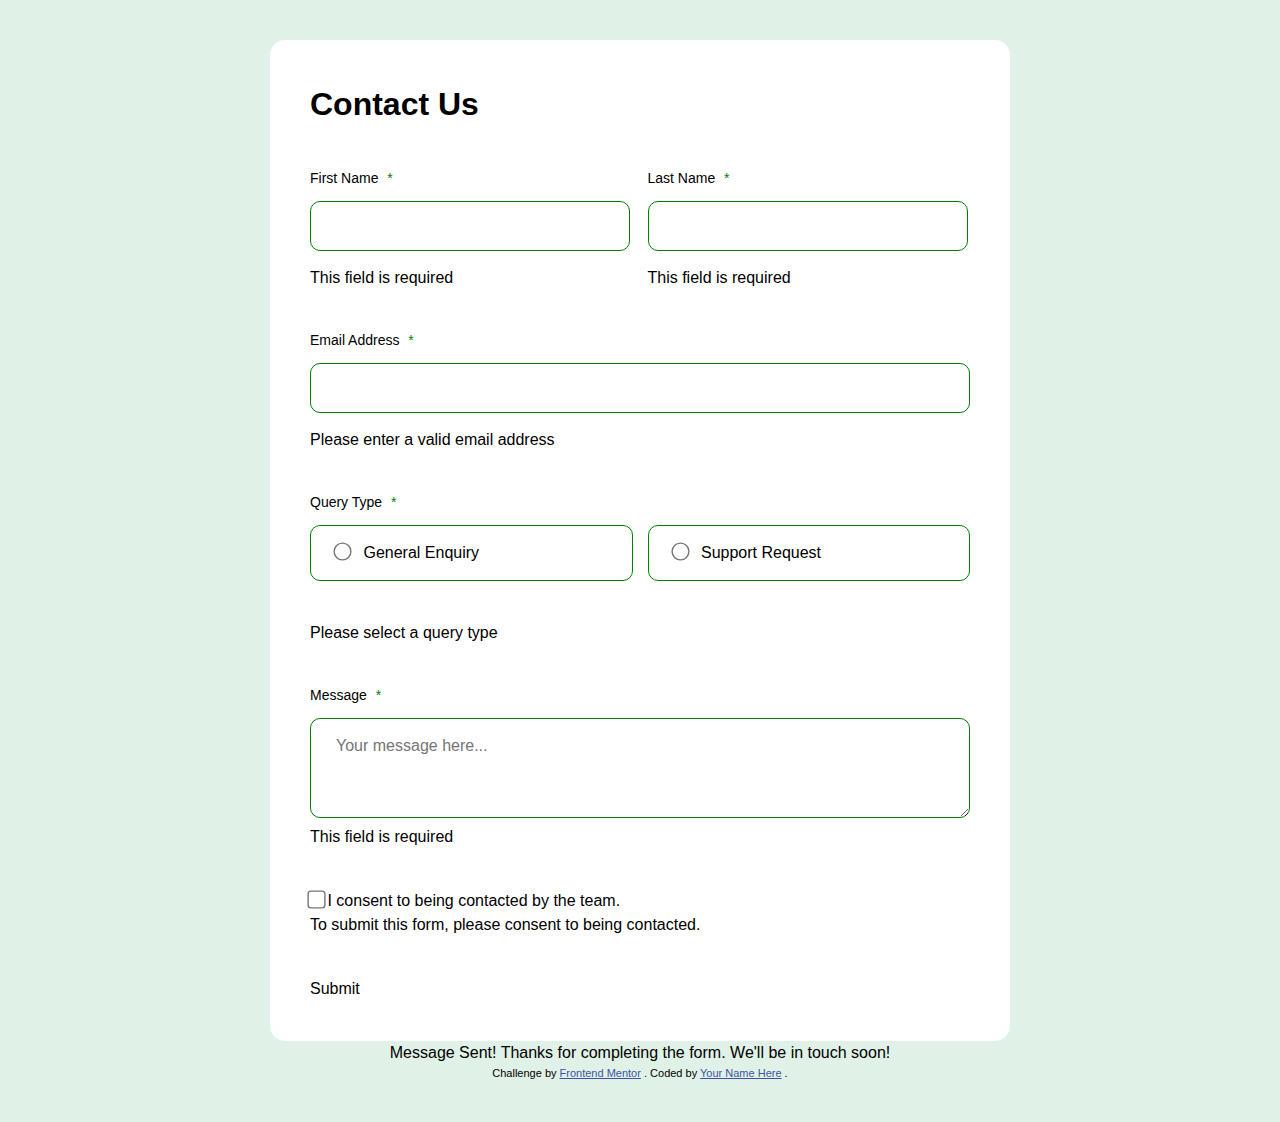
==== contact-form-main/index.html @ 8f950376 "Contact Form Started" ====
<!DOCTYPE html>
<html lang="en">
  <head>
    <meta charset="UTF-8" />
    <meta name="viewport" content="width=device-width, initial-scale=1.0" />
    <!-- displays site properly based on user's device -->

    <link rel="icon" type="image/png" sizes="32x32" href="./assets/images/favicon-32x32.png" />

    <title>Frontend Mentor | Contact form</title>

    <!-- Feel free to remove these styles or customise in your own stylesheet 👍 -->
    <style>
      .attribution {
        font-size: 11px;
        text-align: center;
      }
      .attribution a {
        color: hsl(228, 45%, 44%);
      }
    </style>
    <link rel="stylesheet" href="./css/reset.css" />
    <link rel="stylesheet" href="./css/style.css" />
  </head>
  <body>
    <form id="form" class="form">
      <h1>Contact Us</h1>
      <div class="container">
        <div class="container inline-container">
          <div class="input-container">
            <label for="first-name" class="form-label">First Name</label>
            <input type="text" name="first-name" id="first-name" />
            <span class="hint-text">This field is required</span>
          </div>
          <div class="input-container">
            <label for="last-name" class="form-label">Last Name</label>
            <input type="text" name="last-name" id="last-name" />
            <span class="hint-text">This field is required</span>
          </div>
        </div>
      </div>
      <div class="container">
        <div class="input-container single-item">
          <label for="email" class="form-label">Email Address</label>
          <input type="text" name="email" id="email" class="full-width" />
          <span class="hint-text">Please enter a valid email address</span>
        </div>
      </div>
      <div class="container">
        <label class="form-label" style="display: block">Query Type</label>
        <div class="container inline-container">
          <div class="input-container inline-radio">
            <label for="query-1">
              <input type="radio" name="query" id="query-1" value="General Enquiry" />
              <span>General Enquiry</span>
            </label>
          </div>
          <div class="input-container inline-radio">
            <label for="query-2">
              <input type="radio" name="query" id="query-2" value="Support Request" />
              <span>Support Request</span>
            </label>
          </div>
        </div>
        <span class="hint-text">Please select a query type</span>
      </div>
      <div class="container">
        <div class="input-container single-item">
          <label for="message" class="form-label">Message</label>
          <textarea name="message" id="message" placeholder="Your message here..."></textarea>
          <span class="hint-text">This field is required</span>
        </div>
      </div>
      <div class="container">
        <div class="input-container">
          <label for="consent-check" id="consent-label">
            <input type="checkbox" name="consent" id="consent-check"/>
            <span>I consent to being contacted by the team.</span>
          </label>
        </div>
        <span class="hint-text">To submit this form, please consent to being contacted.</span>
      </div>

      
      
      
      Submit
    </form>

    Message Sent! Thanks for completing the form. We'll be in touch soon!

    <div class="attribution">
      Challenge by
      <a href="https://www.frontendmentor.io?ref=challenge">Frontend Mentor</a>
      . Coded by
      <a href="#">Your Name Here</a>
      .
    </div>
  </body>
</html>
---- contact-form-main/css/style.css ----
@font-face {
    font-family: Karla;
    src: url('../assets/fonts/Karla-VariableFont_wght.ttf') format('ttf');
    font-style: normal;
    font-weight: 300 800;
  }

  :root{
    --form-width:740px;
    --input-radius:10px;
    --input-padding:15px 25px;
  }

body{
    display: flex;
    flex-direction: column;
    align-items: center;
    justify-content: center;
    background-color: hsl(143.33deg 40.91% 91.37%);
    font-family: 'Karla', Arial, Helvetica, sans-serif;
    padding:40px;
    height: 100%;
}

.form{
    max-width:var(--form-width);
    width: 100%;
    background-color: #fff;
    border-radius: 15px;
    padding:40px;
    margin: 0 auto;
}

h1{
    margin-bottom: 40px;
}

.container{
    margin-bottom: 40px;
}

.input-container:first-of-type{
    margin-right: 15px;
}

.input-container.single-item{
    margin-right: 0px !important;
}

.inline-container{
    display: flex;
    flex-direction: row;
    align-items: center;
    justify-content: space-between;
    max-width: var(--form-width);
}

.inline-radio{
    display: flex;
    flex-direction: row;
    border:1px solid green;
    border-radius: var(--input-radius);
    padding:var(--input-padding);
    width:100%;
}

.inline-radio:first-of-type{
    margin-right: 15px;
}

.inline-radio input{
    display: inline-block;
    margin-right:10px
}


.form-label{
    font-size: 14px;
    font-weight: 500;
    margin-bottom: 12px;
    display: block;
}

.form-label::after{
    content: ' *';
    padding-left: 5px;
    color:green;
}

[type="checkbox"], [type="radio"] {
    transform: scale(1.4);
    accent-color: green;
}

input[type="text"]{
    height:50px;
    padding:var(--input-padding);
    max-width: 320px;
    width: 100%;
    border-radius: var(--input-radius);
    border:1px solid green;
    /* display: inline-block; */
    margin-bottom: 15px;
}

textarea{
    padding:var(--input-padding);
    border-radius: var(--input-radius);
    border:1px solid green;
}


input.full-width,textarea{
    width: 100% !important;
    max-width: none;
}

textarea{
    height: 100px;
}
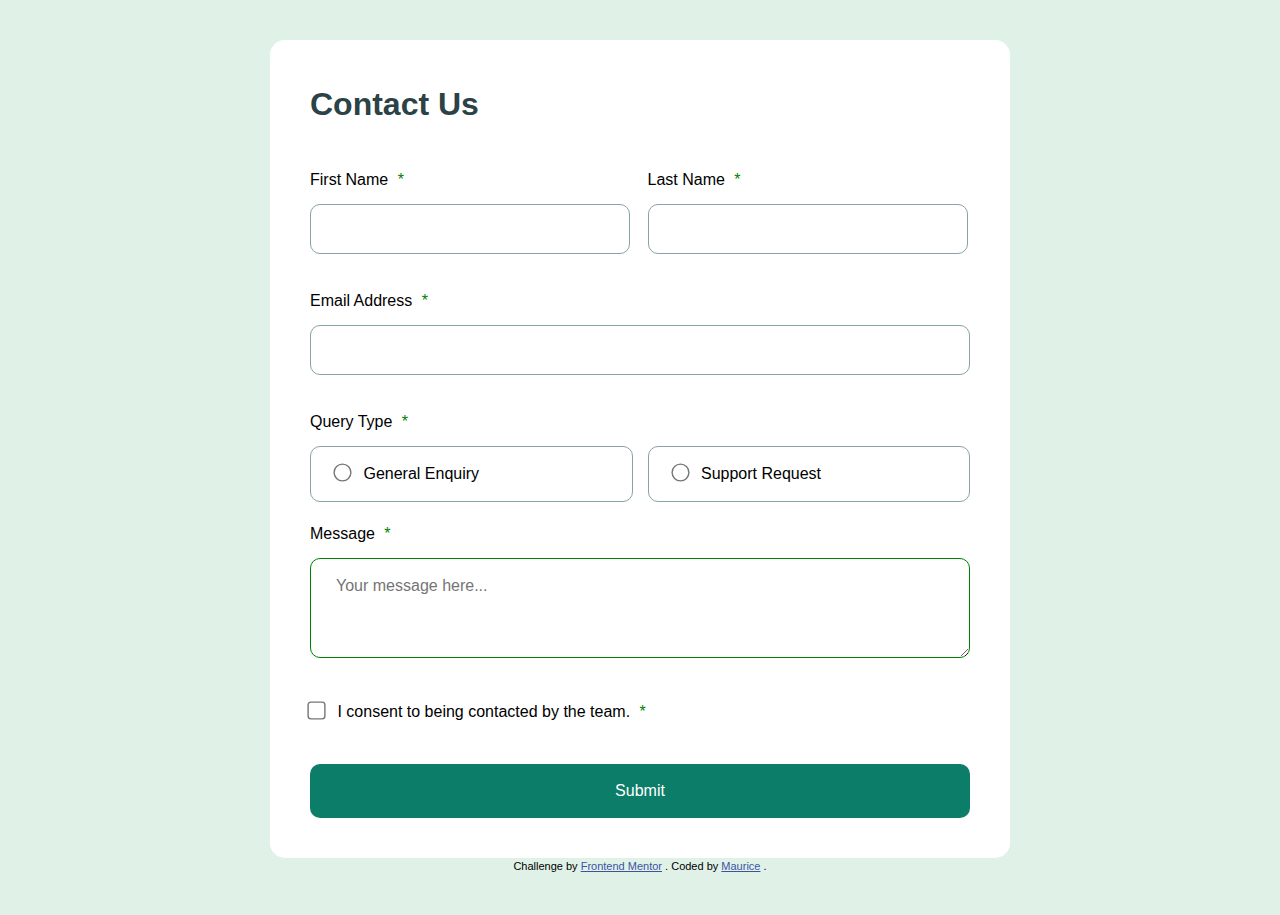
==== commit 5de7f6b6: "contact form changes" ====
--- a/contact-form-main/index.html
+++ b/contact-form-main/index.html
@@ -23,6 +23,10 @@
     <link rel="stylesheet" href="./css/style.css" />
   </head>
   <body>
+    <div id="snackbar">
+      <p><img src="./assets/images/icon-success-check.svg" alt="success">Message Sent!</p>
+      <p>Thanks for completing the form. We'll be in touch soon!</p>
+    </div>
     <form id="form" class="form">
       <h1>Contact Us</h1>
       <div class="container">
@@ -30,12 +34,12 @@
           <div class="input-container">
             <label for="first-name" class="form-label">First Name</label>
             <input type="text" name="first-name" id="first-name" />
-            <span class="hint-text">This field is required</span>
+            <span class="error-text">This field is required</span>
           </div>
           <div class="input-container">
             <label for="last-name" class="form-label">Last Name</label>
             <input type="text" name="last-name" id="last-name" />
-            <span class="hint-text">This field is required</span>
+            <span class="error-text">This field is required</span>
           </div>
         </div>
       </div>
@@ -43,7 +47,7 @@
         <div class="input-container single-item">
           <label for="email" class="form-label">Email Address</label>
           <input type="text" name="email" id="email" class="full-width" />
-          <span class="hint-text">Please enter a valid email address</span>
+          <span class="error-text">This field is required</span>
         </div>
       </div>
       <div class="container">
@@ -62,39 +66,38 @@
             </label>
           </div>
         </div>
-        <span class="hint-text">Please select a query type</span>
+        <span class="error-text">Please select a query type</span>
       </div>
       <div class="container">
         <div class="input-container single-item">
           <label for="message" class="form-label">Message</label>
           <textarea name="message" id="message" placeholder="Your message here..."></textarea>
-          <span class="hint-text">This field is required</span>
+          <span class="error-text">This field is required</span>
         </div>
       </div>
       <div class="container">
-        <div class="input-container">
-          <label for="consent-check" id="consent-label">
+        <div class="input-container single-item inline-check">
+          <label for="consent-check" id="consent-label" class="form-label">
             <input type="checkbox" name="consent" id="consent-check"/>
             <span>I consent to being contacted by the team.</span>
           </label>
         </div>
-        <span class="hint-text">To submit this form, please consent to being contacted.</span>
+        <span class="error-text">To submit this form, please consent to being contacted.</span>
       </div>
 
+      <input type="submit" value="Submit"/>
       
       
       
-      Submit
     </form>
-
-    Message Sent! Thanks for completing the form. We'll be in touch soon!
 
     <div class="attribution">
       Challenge by
       <a href="https://www.frontendmentor.io?ref=challenge">Frontend Mentor</a>
       . Coded by
-      <a href="#">Your Name Here</a>
+      <a href="#">Maurice</a>
       .
     </div>
+    <script src="./js/script.js"></script>
   </body>
 </html>
--- a/contact-form-main/css/style.css
+++ b/contact-form-main/css/style.css
@@ -9,6 +9,11 @@
     --form-width:740px;
     --input-radius:10px;
     --input-padding:15px 25px;
+    --green:hsl(169, 82%, 27%);
+    --dark-green:hsl(170.53deg 82.61% 13.53%);
+    --medium-grey:hsl(186, 15%, 59%);
+    --dark-grey:hsl(187, 24%, 22%);
+    --red:hsl(0, 66%, 56%);
   }
 
 body{
@@ -33,10 +38,15 @@
 
 h1{
     margin-bottom: 40px;
+    color:var(--dark-grey);
 }
 
 .container{
-    margin-bottom: 40px;
+    margin-bottom: 20px;
+}
+
+.input-container{
+    width:100%;
 }
 
 .input-container:first-of-type{
@@ -50,7 +60,7 @@
 .inline-container{
     display: flex;
     flex-direction: row;
-    align-items: center;
+    align-items: flex-start;
     justify-content: space-between;
     max-width: var(--form-width);
 }
@@ -58,10 +68,14 @@
 .inline-radio{
     display: flex;
     flex-direction: row;
-    border:1px solid green;
+    border:1px solid var(--medium-grey);
     border-radius: var(--input-radius);
     padding:var(--input-padding);
     width:100%;
+}
+
+.inline-check input{
+    margin-right: 10px;
 }
 
 .inline-radio:first-of-type{
@@ -75,7 +89,7 @@
 
 
 .form-label{
-    font-size: 14px;
+    font-size: 16px;
     font-weight: 500;
     margin-bottom: 12px;
     display: block;
@@ -92,21 +106,26 @@
     accent-color: green;
 }
 
+[type="radio"]:checked {
+    
+}
+
 input[type="text"]{
     height:50px;
     padding:var(--input-padding);
     max-width: 320px;
     width: 100%;
     border-radius: var(--input-radius);
+    border:1px solid var(--medium-grey);
+    margin-bottom: 15px;
+}
+
+textarea{
+    padding:var(--input-padding);
+    border-radius: var(--input-radius);
     border:1px solid green;
-    /* display: inline-block; */
     margin-bottom: 15px;
-}
-
-textarea{
-    padding:var(--input-padding);
-    border-radius: var(--input-radius);
-    border:1px solid green;
+    height:100px;
 }
 
 
@@ -115,7 +134,91 @@
     max-width: none;
 }
 
-textarea{
-    height: 100px;
-}
-
+input[type="text"]:hover,textarea:hover{
+    border-color: var(--green);
+}
+
+input[type="text"]:focus,input[type="text"]:active, textarea:focus {
+    border-color: var(--green);
+    border-width: 2px;
+    outline: 0;
+}
+
+.error-text{
+    display: none;
+    color: var(--red);
+}
+
+.error-text.show{
+    display:block;
+}
+
+form input[type="submit"]{
+    background-color: var(--green);
+    color:white;
+    padding:var(--input-padding);
+    border-radius: var(--input-radius);
+    border: 0;
+    width:100%;
+    margin-top: 20px;
+}
+
+form input[type="submit"]:hover{
+    cursor: pointer;
+    background-color: var(--dark-green);
+}
+
+/* Notification */
+/* The snackbar - position it at the bottom and in the middle of the screen */
+#snackbar {
+    visibility: hidden; /* Hidden by default. Visible on click */
+    min-width: 250px; /* Set a default minimum width */
+    margin-left: -125px; /* Divide value of min-width by 2 */
+    background-color: #333; /* Black background color */
+    color: #fff; /* White text color */
+    text-align: left;
+    border-radius: 10px; /* Rounded borders */
+    padding: 16px; /* Padding */
+    position: fixed; /* Sit on top of the screen */
+    z-index: 1; /* Add a z-index if needed */
+    left: 50%; /* Center the snackbar */
+    top: 30px; /* 30px from the top*/
+  }
+  
+  /* Show the snackbar when clicking on a button (class added with JavaScript) */
+  #snackbar.show {
+    visibility: visible; /* Show the snackbar */
+    /* Add animation: Take 0.5 seconds to fade in and out the snackbar.
+    However, delay the fade out process for 2.5 seconds */
+    -webkit-animation: fadein 0.5s, fadeout 0.5s 2.5s;
+    animation: fadein 0.5s, fadeout 0.5s 2.5s;
+  }
+
+  #snackbar p{
+    display:flex;
+  }
+
+  #snackbar img{
+    margin-right:5px;
+  }
+  
+  /* Animations to fade the snackbar in and out */
+  @-webkit-keyframes fadein {
+    from {top: 0; opacity: 0;}
+    to {top: 30px; opacity: 1;}
+  }
+  
+  @keyframes fadein {
+    from {top: 0; opacity: 0;}
+    to {top: 30px; opacity: 1;}
+  }
+  
+  @-webkit-keyframes fadeout {
+    from {top: 30px; opacity: 1;}
+    to {top: 0; opacity: 0;}
+  }
+  
+  @keyframes fadeout {
+    from {top: 30px; opacity: 1;}
+    to {top: 0; opacity: 0;}
+  }